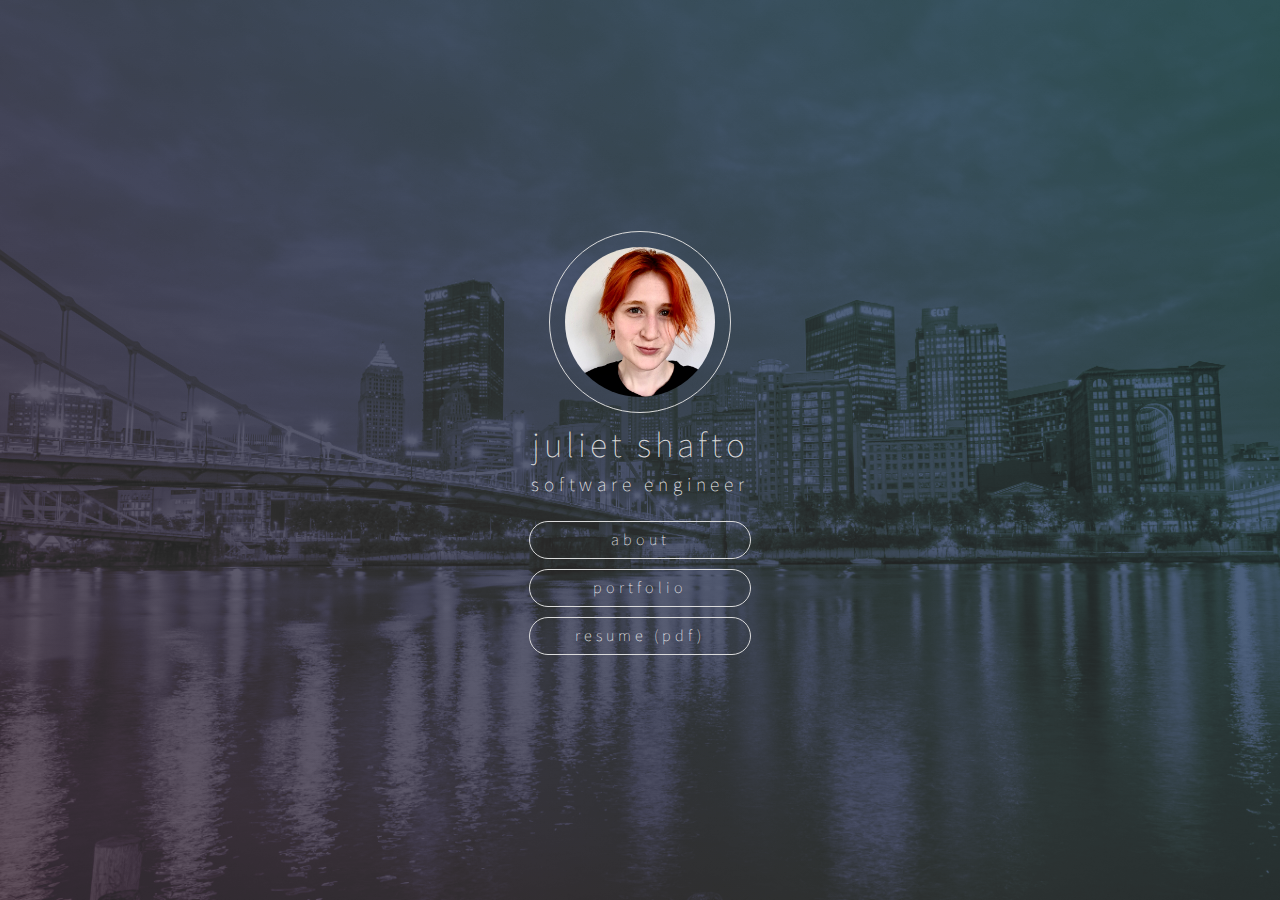
==== index.html @ e8e91dd4 "restructure files, add css3 fadein animations" ====
<!DOCTYPE html>
<html lang="en">
<head>
    <meta charset="UTF-8">
    <meta name="viewport" content="width=device-width, initial-scale=1.0">
    <link rel="preconnect" href="https://fonts.gstatic.com">
    <link rel="preconnect" href="https://fonts.gstatic.com">
    <link href="https://fonts.googleapis.com/css2?family=Assistant:wght@200&display=swap" rel="stylesheet">
    <link href="styles/reset.css" rel="stylesheet">
    <link href="styles/index.css" rel="stylesheet">
    <title>Juliet Shafto</title>
</head>
<body>
    <div class="background">
        <div class="layout_grid">
            <div class="name_and_info">
                <div class=avatar_box>
                    <div class=avatar></div>
                </div>
                <div class="name">
                    Juliet Shafto
                </div>
                <div class="title">Software engineer</div>
                <div class="nav_buttons">
                    <div class="nav_button">About</div>
                    <div class="nav_button">Portfolio</div>
                    <div class="nav_button">Resume (pdf)</div>
                </div>
            </div>
        </div>
    </div>
</body>
<!-- <script defer src="js/index.js"></script> -->
</html>
---- styles/index.css ----
div{
    font-family: "Assistant", "Helvetica Neue", "Helvetica", sans-serif;
    font-weight: lighter;
}
body {
    background-color: #282F2F;
}

@keyframes fadein {
    from { opacity: 0; }
    25%  { opacity: 0; }
    to   { opacity: 1; }
}

/* Firefox < 16 */
@-moz-keyframes fadein {
    from { opacity: 0; }
    25%  { opacity: 0; }
    to   { opacity: 1; }
}

/* Safari, Chrome and Opera > 12.1 */
@-webkit-keyframes fadein {
    from { opacity: 0; }
    25%  { opacity: 0; }
    to   { opacity: 1; }
}

/* Internet Explorer */
@-ms-keyframes fadein {
    from { opacity: 0; }
    25%  { opacity: 0; }
    to   { opacity: 1; }
}

/* Opera < 12.1 */
@-o-keyframes fadein {
    from { opacity: 0; }
    25%  { opacity: 0; }
    to   { opacity: 1; }
}

/* .cover {
    position: fixed;
    height: 100%;
    width: 100%;
    top:0;
    left: 0;
    background: #000;
    z-index:9999;
    transition-delay: 2000ms;
    -webkit-transition: opacity 250ms ease;
}
.cover_faded {
    opacity: 0;
} */

.background {
    height: 100%;
    background: url("../images/pittsburgh_background_unsplash.jpg"), linear-gradient(45deg, rgba(65, 32, 56, 0.5), rgba(7, 76, 146, 0.5));
    background-size: cover;
    background-repeat: no-repeat;
    background-position: center;
    background-blend-mode: darken;
    overflow: hidden;
    -webkit-animation: fadein 1s; /* Safari, Chrome and Opera > 12.1 */
       -moz-animation: fadein 1s; /* Firefox < 16 */
        -ms-animation: fadein 1s; /* Internet Explorer */
         -o-animation: fadein 1s; /* Opera < 12.1 */
            animation: fadein 1s;

}
.layout_grid {
    display: grid;
    height: 100vh;
    grid-template-columns: auto 250px auto;
    grid-template-rows: auto 450px auto;
    grid-template-areas:
        ". . ."
        ". namebox ."
        ". . .";
}

.name_and_info {
    grid-area: namebox;
    /* background-color: #242424; */
    border-radius: 8px;
    display: grid;
    grid-template-rows: 3fr .75fr .5fr 2fr;
    grid-template-columns: 15px auto 15px;
    grid-template-areas:
        "picture picture picture"
        ". myname ."
        ". title ."
        "buttons buttons buttons";
    align-items: center;
}

.avatar_box {
    grid-area: picture;
}
.avatar {
    border-radius: 50%;
    background-image: url("../images/headshot.png");
    margin: 0 auto;
    width:150px;
    height:150px;
    background-position: center;
    background-size: cover;
    padding: 15px;
    border:0.5px solid #dbdbdb;
    background-clip: content-box;
    background-origin: content-box;
}

.name {
    color:  #dbdbdb;
    grid-area: myname;
    text-transform: lowercase;
    text-align: center;
    font-size: 2.2rem;
    letter-spacing: 0.25rem;
    /* border:1px solid #333333; */

}

.title {
    color: #F4F4F5;
    grid-area: title;

    text-transform: lowercase;
    text-align: center;
    font-size: 1.2rem;
    letter-spacing: 0.25em;
}

.nav_buttons {
    width:100%;
    grid-area: buttons;
    display: flex;
    flex-direction: column;
    align-items: center;
    justify-content: space-around;
    padding-top: 15px;
    padding-bottom: 15px;
}

.nav_button {
    text-align: center;
    width: 200px;
    color: #F4F4F5;
    text-transform: lowercase;
    padding:10px;
    border-radius: 20px;
    border: 1px solid  #dbdbdb;
    letter-spacing: 0.25em;
    margin: 5px;
    transition: background-color 0.25s ease,
                color  0.25s ease,
                border  0.25s ease;
}

.nav_button:hover {
    cursor: pointer;
    color:rgba(154, 211, 240, 0.8);
    border: 1px solid  rgba(154, 211, 240, 0.5);
    background-color: rgba(0,0,0,.3)
}
/* breakpoints: 480 */
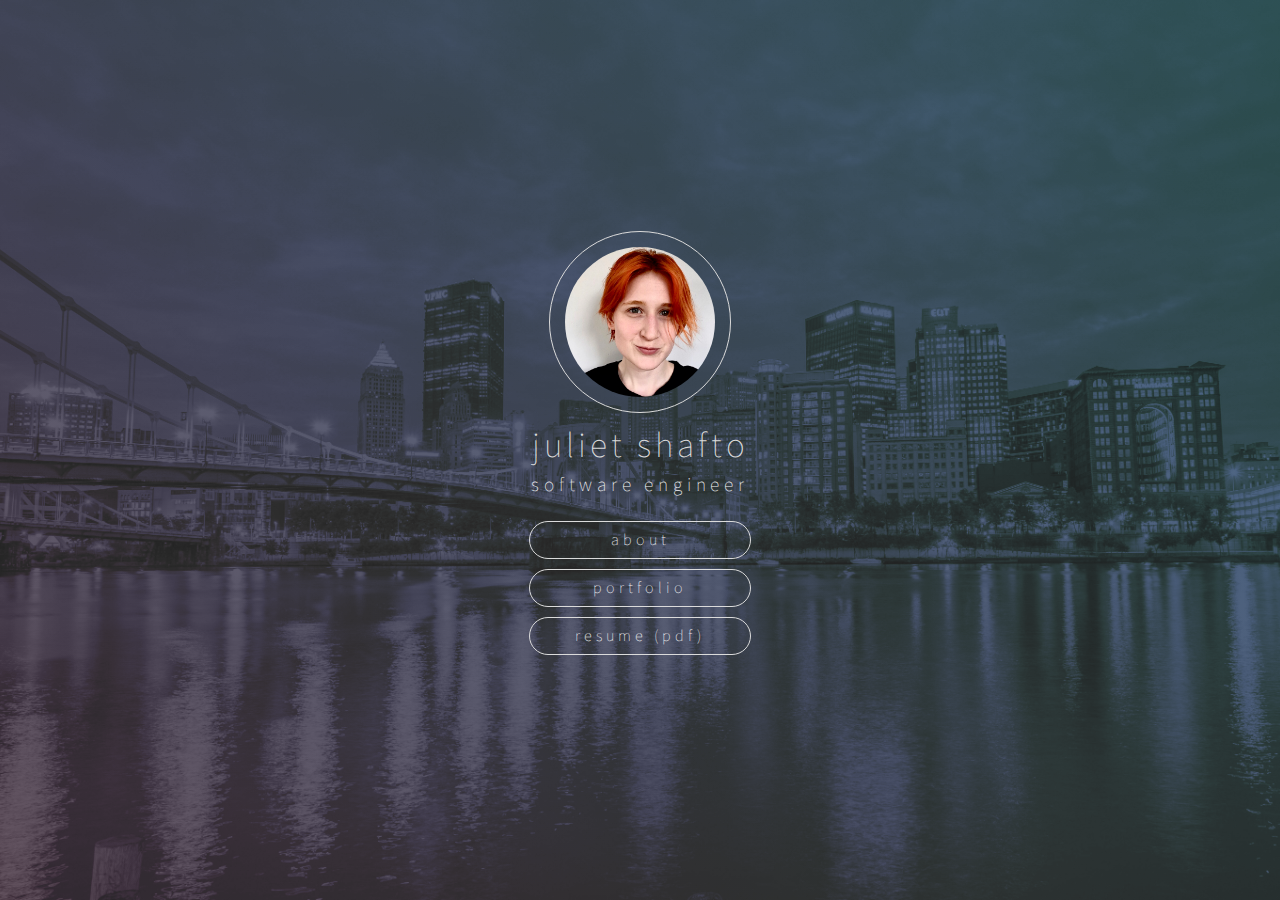
==== commit 88fdf647: "need more icons and spacing" ====
--- a/index.html
+++ b/index.html
@@ -1,15 +1,26 @@
 <!DOCTYPE html>
 <html lang="en">
+
 <head>
     <meta charset="UTF-8">
     <meta name="viewport" content="width=device-width, initial-scale=1.0">
     <link rel="preconnect" href="https://fonts.gstatic.com">
-    <link rel="preconnect" href="https://fonts.gstatic.com">
     <link href="https://fonts.googleapis.com/css2?family=Assistant:wght@200&display=swap" rel="stylesheet">
     <link href="styles/reset.css" rel="stylesheet">
     <link href="styles/index.css" rel="stylesheet">
+    <link rel="apple-touch-icon" sizes="180x180" href="/apple-touch-icon.png">
+    <link rel="icon" type="image/png" sizes="32x32" href="/favicon-32x32.png">
+    <link rel="icon" type="image/png" sizes="16x16" href="/favicon-16x16.png">
+    <link rel="manifest" href="/site.webmanifest">
+    <meta name="image" property="og:image" content="/images/julietshafto.png">
+    <meta property="og:image:type" content="image/png" />
+    <meta property="og:title" content="Juliet Shafto"/>
+    <meta name="description" property="og:description"
+    content="Software engineer, scientist, problem solver, creator, learner, teacher.">
     <title>Juliet Shafto</title>
+    <script async defer src="js/index.js"></script>
 </head>
+
 <body>
     <div class="background">
         <div class="layout_grid">
@@ -22,13 +33,19 @@
                 </div>
                 <div class="title">Software engineer</div>
                 <div class="nav_buttons">
-                    <div class="nav_button">About</div>
-                    <div class="nav_button">Portfolio</div>
-                    <div class="nav_button">Resume (pdf)</div>
+                    <a href="/about">
+                        <div class="nav_button">About</div>
+                    </a>
+                    <a href="/portfolio">
+                        <div class="nav_button">Portfolio</div>
+                    </a>
+                    <a href="/temp_resume.pdf" target="_blank">
+                        <div class="nav_button">Resume (pdf)</div>
+                    </a>
                 </div>
             </div>
         </div>
     </div>
 </body>
-<!-- <script defer src="js/index.js"></script> -->
+
 </html>
--- a/styles/index.css
+++ b/styles/index.css
@@ -3,66 +3,47 @@
     font-weight: lighter;
 }
 body {
-    background-color: #282F2F;
+    background: linear-gradient(45deg, rgba(51, 41, 48, 1), rgba(48, 56, 64, 1));
 }
 
 @keyframes fadein {
     from { opacity: 0; }
-    25%  { opacity: 0; }
     to   { opacity: 1; }
 }
 
 /* Firefox < 16 */
 @-moz-keyframes fadein {
     from { opacity: 0; }
-    25%  { opacity: 0; }
     to   { opacity: 1; }
 }
 
 /* Safari, Chrome and Opera > 12.1 */
 @-webkit-keyframes fadein {
     from { opacity: 0; }
-    25%  { opacity: 0; }
     to   { opacity: 1; }
 }
 
 /* Internet Explorer */
 @-ms-keyframes fadein {
     from { opacity: 0; }
-    25%  { opacity: 0; }
     to   { opacity: 1; }
 }
 
 /* Opera < 12.1 */
 @-o-keyframes fadein {
     from { opacity: 0; }
-    25%  { opacity: 0; }
     to   { opacity: 1; }
 }
 
-/* .cover {
-    position: fixed;
-    height: 100%;
-    width: 100%;
-    top:0;
-    left: 0;
-    background: #000;
-    z-index:9999;
-    transition-delay: 2000ms;
-    -webkit-transition: opacity 250ms ease;
-}
-.cover_faded {
-    opacity: 0;
-} */
-
 .background {
-    height: 100%;
+    height: 100vh;
+    width:100vw;
     background: url("../images/pittsburgh_background_unsplash.jpg"), linear-gradient(45deg, rgba(65, 32, 56, 0.5), rgba(7, 76, 146, 0.5));
     background-size: cover;
     background-repeat: no-repeat;
     background-position: center;
     background-blend-mode: darken;
-    overflow: hidden;
+    overflow:auto;
     -webkit-animation: fadein 1s; /* Safari, Chrome and Opera > 12.1 */
        -moz-animation: fadein 1s; /* Firefox < 16 */
         -ms-animation: fadein 1s; /* Internet Explorer */
@@ -108,7 +89,7 @@
     background-position: center;
     background-size: cover;
     padding: 15px;
-    border:0.5px solid #dbdbdb;
+    border:1px solid #dbdbdb;
     background-clip: content-box;
     background-origin: content-box;
 }
